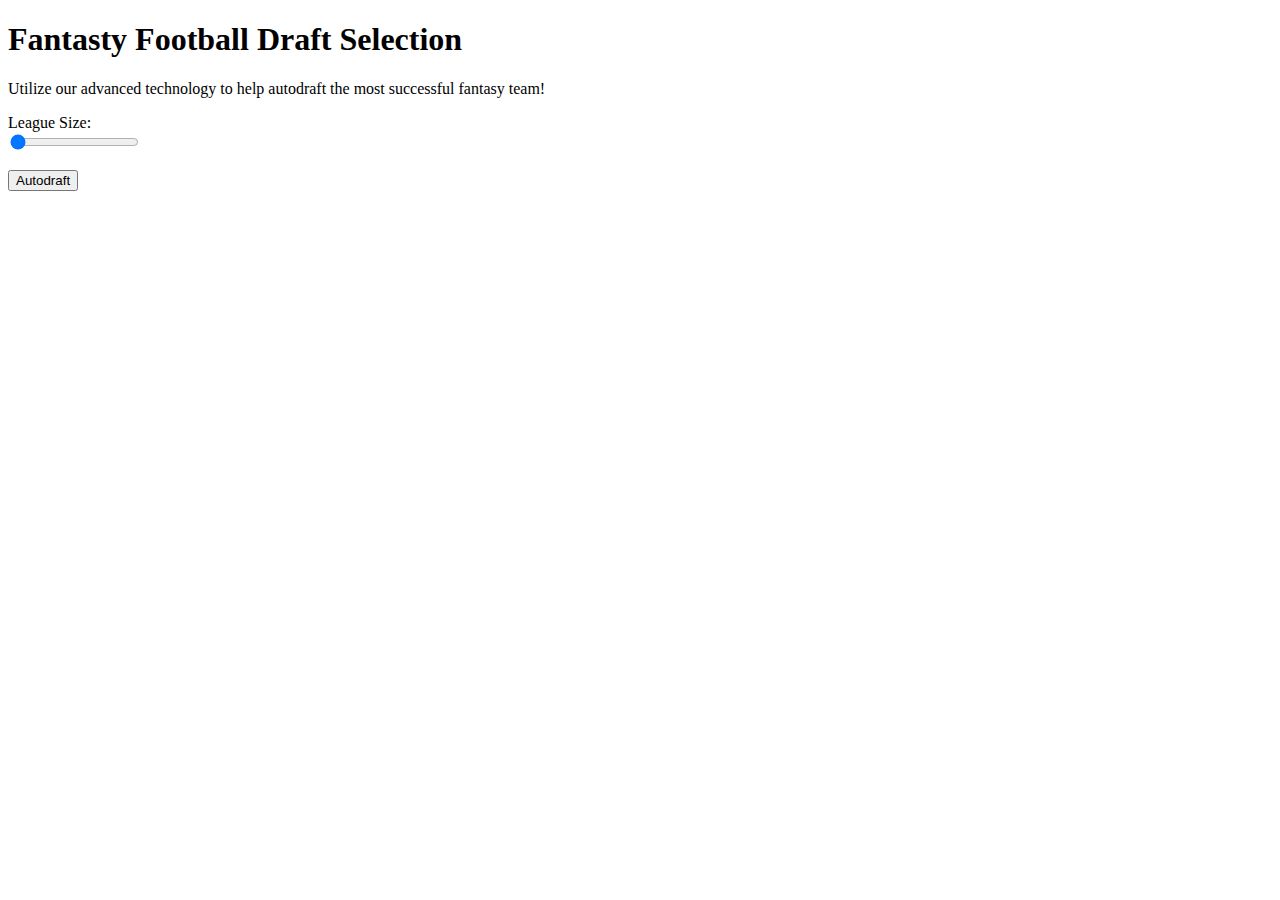
==== index.html @ a701f8e9 "Add files via upload" ====
<!DOCTYPE html>
<html lang="en">
  <head>
    <meta charset="UTF-8" />
    <meta name="viewport" content="width=device-width, initial-scale=1.0" />
    <title> Fantasty Football Draft Creator</title>
</head>
<body>
  <main>
    <section class="main">
      <h1 class="title">Fantasty Football Draft Selection</h1>
      <p>Utilize our advanced technology to help autodraft the most successful fantasy team!</p>
    </section>
    <section>
      <p class="leaguesize">
        <div class="league range__slider" data-min="8" data-max="12">
          <div class="length__title field-title" data-length='0'>League Size:</div>
          <input id="slider" type="range" min="8" max="12" value="4" />
        </div>
      
        <p id="" class="size"></p>
      </p>
      <p class="scoretype">

        <p id="" class="score"></p>
      </p>
    </section>
    <section>
      <p>
        <button id="startdraft" class="autodraft">
          Autodraft
        </button>
      </p>
    </section>
  </main>
  <script src="./assets/js/script.js"></script>
</body>
</html>
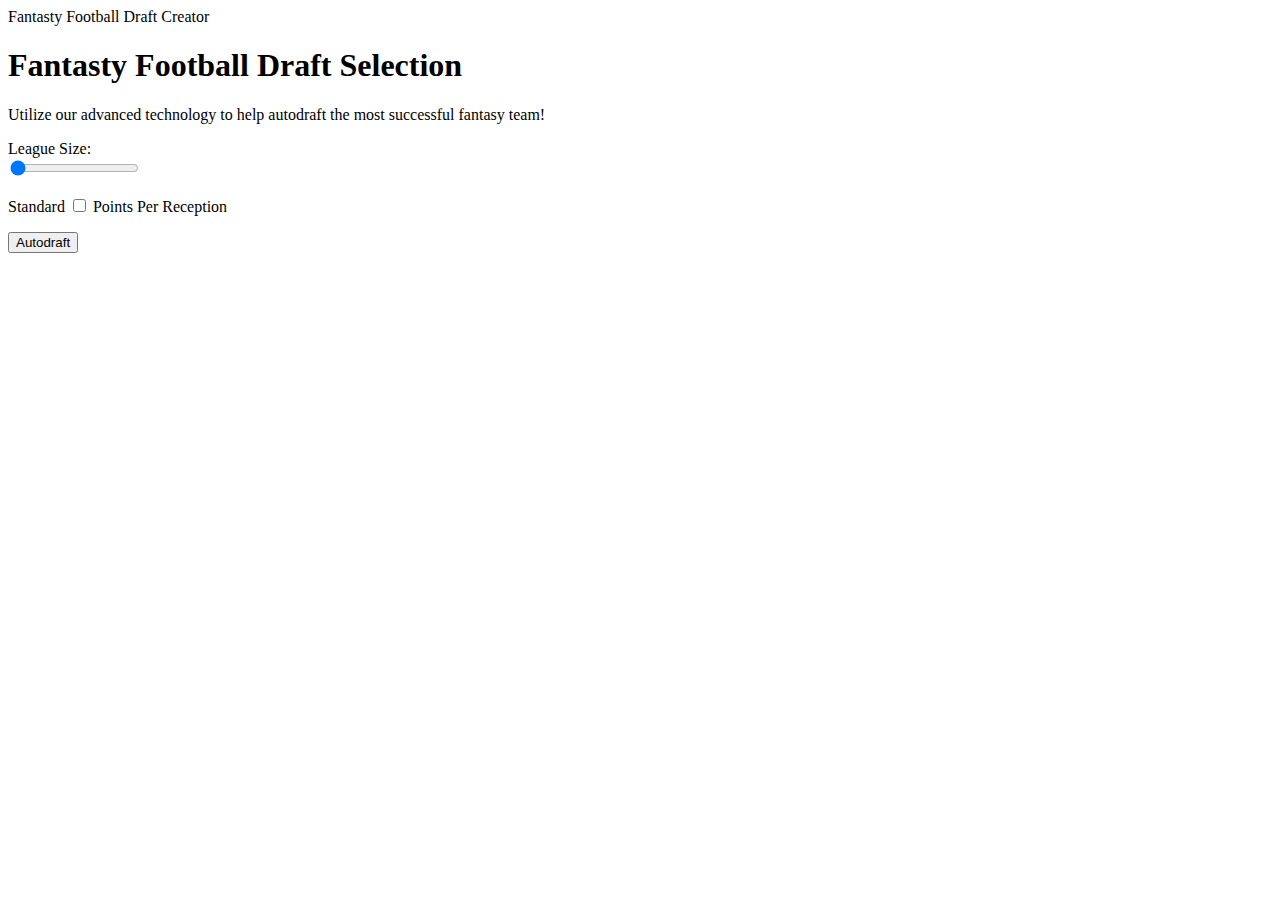
==== commit 364e48b2: "Merge pull request #11 from Blantoke/main" ====
--- a/index.html
+++ b/index.html
@@ -3,6 +3,7 @@
   <head>
     <meta charset="UTF-8" />
     <meta name="viewport" content="width=device-width, initial-scale=1.0" />
+    <link rel="stylesheet" type= "text/css" href="./assets/css/style.css"
     <title> Fantasty Football Draft Creator</title>
 </head>
 <body>
@@ -21,9 +22,13 @@
         <p id="" class="size"></p>
       </p>
       <p class="scoretype">
-
-        <p id="" class="score"></p>
-      </p>
+          Standard
+          <label class="switch">
+            <input type="checkbox">
+            <span class="slider"></span>
+          </label>
+          Points Per Reception
+          </p>
     </section>
     <section>
       <p>
@@ -35,4 +40,4 @@
   </main>
   <script src="./assets/js/script.js"></script>
 </body>
-</html>+</html>
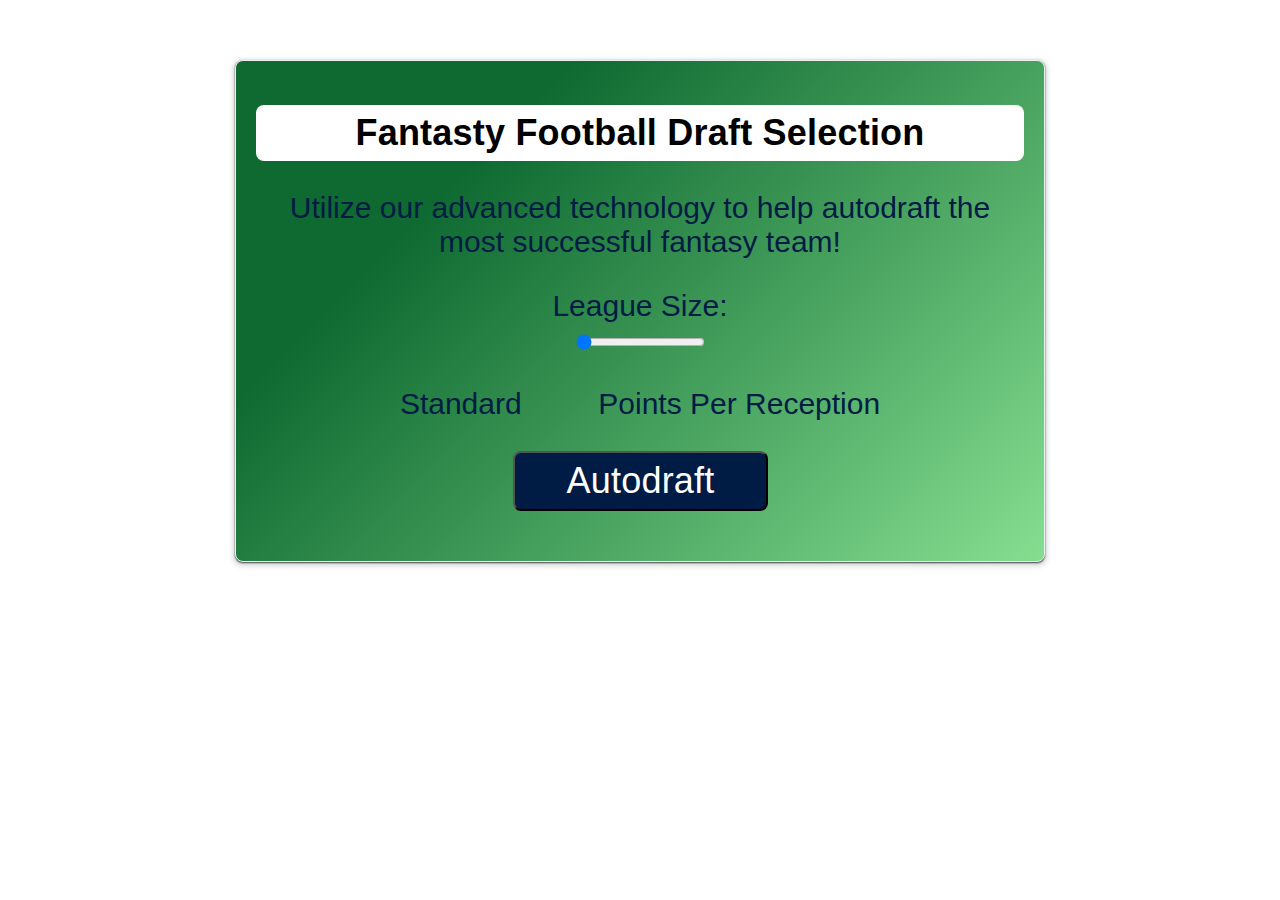
==== commit 06adb7c5: "the first page background picture is up and second page  api is working and is up except an image" ====
--- a/index.html
+++ b/index.html
@@ -3,8 +3,8 @@
   <head>
     <meta charset="UTF-8" />
     <meta name="viewport" content="width=device-width, initial-scale=1.0" />
-    <link rel="stylesheet" type= "text/css" href="./assets/css/style.css"
-    <title> Fantasty Football Draft Creator</title>
+    <link rel="stylesheet" href="style.css"/>
+    <title>Fantasty Football Draft Creator</title>
 </head>
 <body>
   <main>
--- a/style.css
+++ b/style.css
@@ -0,0 +1,94 @@
+body {
+  background-image: url("/image/football bg img.jpg");
+}
+.title {
+  background-color: white;
+  border-radius: 8px;
+  color: black;
+  cursor: pointer;
+  font-size: 1.2em;
+  letter-spacing: 0.21px;
+  line-height: 16px;
+  max-width: 675px;
+  padding: 20px 52px;
+  text-align: center
+  /*transition-duration: 0.15s;
+  transition-property: background-color;
+  transition-timing-function: linear;
+  margin: 0.6em auto;
+  display: block;*/
+
+}
+
+h2,
+h3 {
+  text-align: center;
+}
+
+button {
+  background-color: #001b44;
+  border-radius: 8px;
+  color: #fff;
+  cursor: pointer;
+  font-size: 1.2em;
+  letter-spacing: 0.21px;
+  line-height: 16px;
+  max-width: 255px;
+  padding: 20px 52px;
+  text-align: center;
+  transition-duration: 0.15s;
+  transition-property: background-color;
+  transition-timing-function: linear;
+  margin: 0.6em auto;
+  display: block;
+}
+
+label {
+  color: #212121;
+}
+
+select {
+  font-size: 30px;
+  width: 100%;
+  margin-top: 10px;
+  background-color: whitesmoke;
+}
+
+main {
+    font-size: 30px;
+    font-family: "Roboto", sans-serif;
+    color: #001b44;
+    border-radius: 8px;
+    text-align: center;
+    display: block;
+    flex-wrap: wrap;
+    background-color: #63d471;
+    background-image: linear-gradient(315deg, #85de90 0%, #0e6a31 74%);
+    border: 1px solid #eceff1;
+    border-radius: 8px;
+    box-shadow: rgba(60, 64, 67, 2) 0 1px 2px 0,
+      rgba(60, 64, 67, 0.15) 0 2px 4px 3px;
+    margin: 60px auto;
+    padding: 20px;
+    width: 60vw;
+}
+
+#msg {
+  display: block;
+  min-height: 100px;
+  width: 100%;
+  margin-top: 10px;
+  background-color: whitesmoke;
+}
+.switch {
+  position: relative;
+  display: inline-block;
+  width: 60px;
+  height: 34px;
+}
+
+.switch input { 
+  opacity: 0;
+  width: 0;
+  height: 0;
+}
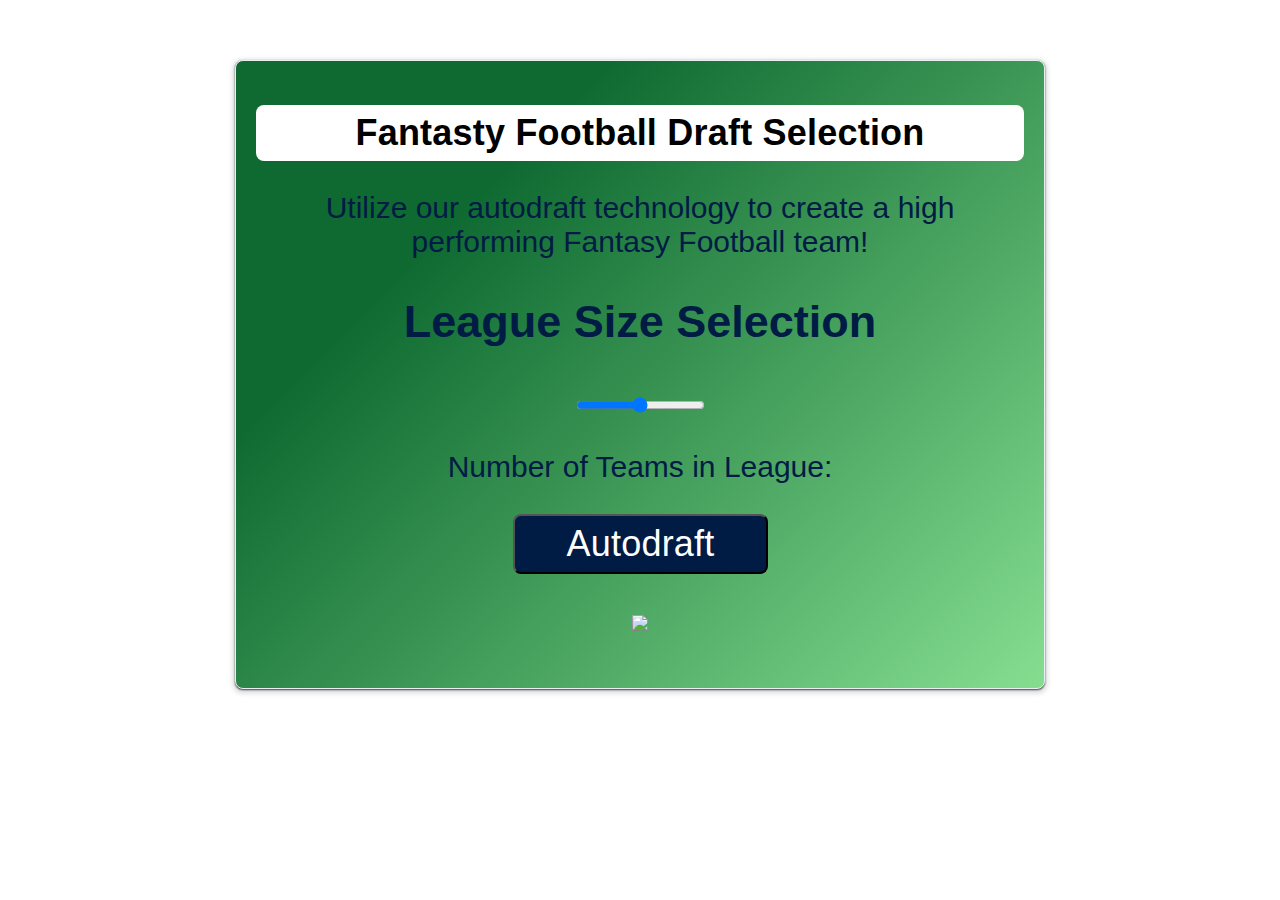
==== commit cadaf858: "Update index.html" ====
--- a/index.html
+++ b/index.html
@@ -2,42 +2,39 @@
 <html lang="en">
   <head>
     <meta charset="UTF-8" />
-    <meta name="viewport" content="width=device-width, initial-scale=1.0" />
+    <meta name="viewport" content="width=device-width, initial-scale=1">
     <link rel="stylesheet" href="style.css"/>
+    <link rel="stylesheet" href="https://cdn.jsdelivr.net/npm/bulma@0.9.3/css/bulma.min.css">
     <title>Fantasty Football Draft Creator</title>
 </head>
 <body>
+
   <main>
-    <section class="main">
+    <div class="mainCard">
       <h1 class="title">Fantasty Football Draft Selection</h1>
-      <p>Utilize our advanced technology to help autodraft the most successful fantasy team!</p>
-    </section>
-    <section>
-      <p class="leaguesize">
-        <div class="league range__slider" data-min="8" data-max="12">
-          <div class="length__title field-title" data-length='0'>League Size:</div>
-          <input id="slider" type="range" min="8" max="12" value="4" />
-        </div>
-      
-        <p id="" class="size"></p>
-      </p>
-      <p class="scoretype">
-          Standard
-          <label class="switch">
-            <input type="checkbox">
-            <span class="slider"></span>
-          </label>
-          Points Per Reception
-          </p>
-    </section>
-    <section>
-      <p>
-        <button id="startdraft" class="autodraft">
-          Autodraft
-        </button>
-      </p>
-    </section>
+        <p>Utilize our autodraft technology to create a high performing Fantasy Football team!</p>
+    </div>
+    <div class="slidecontainer">
+      <h2>League Size Selection</h2>
+      <input type="range" min="8" max="12" value="10" class="slider" id="myRange">
+      <p>Number of Teams in League: <span id="demo"></span></p>
+    </div>
+    <div class="score"
+    <input type="checkbox" id="customCheckbox">
+  <label for="customCheckbox"></label>
+  </div>
+<section> 
+    <div class="autodraft">
+      <button class= "button is-dark is-hovered is-large" id = "autodraft">
+      Autodraft
+    </button>
+    </div> 
+  <figure class="image is-128x128">
+      <img src="FFL-Logo.png">
+    </figure>
+ </section>
   </main>
   <script src="./assets/js/script.js"></script>
 </body>
 </html>
+
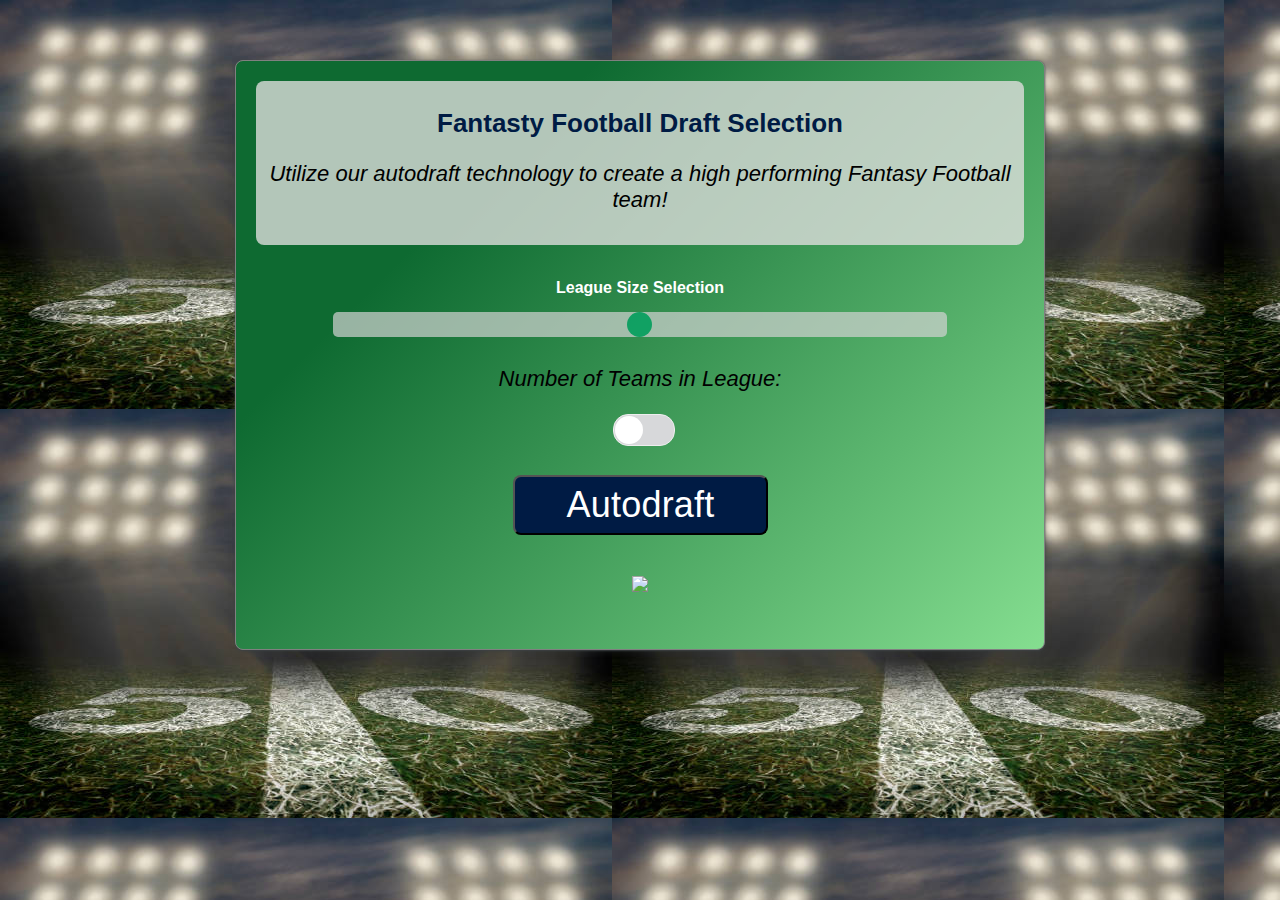
==== commit a91d329b: "updata" ====
--- a/index.html
+++ b/index.html
@@ -19,7 +19,7 @@
       <input type="range" min="8" max="12" value="10" class="slider" id="myRange">
       <p>Number of Teams in League: <span id="demo"></span></p>
     </div>
-    <div class="score"
+    <div class="score"></div>
     <input type="checkbox" id="customCheckbox">
   <label for="customCheckbox"></label>
   </div>
--- a/style.css
+++ b/style.css
@@ -1,31 +1,43 @@
 body {
   background-image: url("/image/football bg img.jpg");
 }
-.title {
-  background-color: white;
+main {
+  font-size: 30px;
+  font-family: "Roboto", sans-serif;
+  color: #001b44;
   border-radius: 8px;
-  color: black;
-  cursor: pointer;
-  font-size: 1.2em;
-  letter-spacing: 0.21px;
-  line-height: 16px;
-  max-width: 675px;
-  padding: 20px 52px;
-  text-align: center
-  /*transition-duration: 0.15s;
-  transition-property: background-color;
-  transition-timing-function: linear;
-  margin: 0.6em auto;
-  display: block;*/
-
+  text-align: center;
+  display: block;
+  flex-wrap: wrap;
+  background-color: #63d471;
+  background-image: linear-gradient(315deg, #85de90 0%, #0e6a31 74%);
+  border: 1px solid gray;
+  border-radius: 8px;
+  box-shadow: rgba(60, 64, 67, 2) 0 1px 2px 0,
+    rgba(60, 64, 67, 0.15) 0 2px 4px 3px;
+  margin: 60px auto;
+  padding: 20px;
+  width: 60vw;
+}
+h1 {
+font-size: 26px;
+font-weight: bolder;
 }
 
-h2,
-h3 {
-  text-align: center;
+h2, h3 {
+  color: white;
+  flex-direction: row;
+  font-size: medium;
 }
 
-button {
+p {
+  font-size: 22px;
+  color: black;
+  font-style: italic;
+}
+
+/* styling the Autodraft button*/
+button{
   background-color: #001b44;
   border-radius: 8px;
   color: #fff;
@@ -43,52 +55,90 @@
   display: block;
 }
 
-label {
-  color: #212121;
+
+.mainCard {
+ border-radius: 8px;
+background-color: rgba(227, 224, 224, 0.778);
+padding: 10px;
 }
 
-select {
-  font-size: 30px;
-  width: 100%;
-  margin-top: 10px;
-  background-color: whitesmoke;
+.slidecontainer {
+  width: 100%; 
+  padding-top: 20px;
 }
 
-main {
-    font-size: 30px;
-    font-family: "Roboto", sans-serif;
-    color: #001b44;
-    border-radius: 8px;
-    text-align: center;
-    display: block;
-    flex-wrap: wrap;
-    background-color: #63d471;
-    background-image: linear-gradient(315deg, #85de90 0%, #0e6a31 74%);
-    border: 1px solid #eceff1;
-    border-radius: 8px;
-    box-shadow: rgba(60, 64, 67, 2) 0 1px 2px 0,
-      rgba(60, 64, 67, 0.15) 0 2px 4px 3px;
-    margin: 60px auto;
-    padding: 20px;
-    width: 60vw;
+/* Slider styling */
+#myRange {
+  -webkit-appearance: none; 
+  appearance: none;
+  width: 80%; 
+  height: 25px; 
+  background: #d3d3d3; 
+  outline: none; 
+  border-radius: 5px;  
+  opacity: 0.7; 
+  -webkit-transition: .2s;
+  transition: opacity .2s;
 }
 
-#msg {
-  display: block;
-  min-height: 100px;
-  width: 100%;
-  margin-top: 10px;
-  background-color: whitesmoke;
-}
-.switch {
-  position: relative;
-  display: inline-block;
-  width: 60px;
-  height: 34px;
+/* slider highlight on mouse over */
+#myRange:hover {
+  opacity: 1; 
 }
 
-.switch input { 
-  opacity: 0;
-  width: 0;
-  height: 0;
+/* Overriding the default look for slider */
+#myRange::-webkit-slider-thumb {
+  -webkit-appearance: none; 
+  appearance: none;
+  border-radius: 50%; 
+  width: 25px; 
+  height: 25px; 
+  background: #04AA6D; 
+  cursor: pointer; 
 }
+
+#myRange::-moz-range-thumb {
+  width: 25px; 
+  height: 25px; 
+  border-radius: 50%; 
+  background: #04AA6D; 
+  cursor: pointer; 
+}
+/* Styling the scoring slider*/
+
+#customCheckbox{
+  visibility:hidden;
+  width:0;
+  height:0;
+  margin:0;
+}
+label{
+  position:relative;
+  display:inline-block;
+  width:60px;
+  height:30px;
+  border:1px solid #eeeeee;
+  background-color:#d7d8da;
+  border-radius: 15px;
+  transition: background 0.3s linear;
+  cursor:pointer;
+}
+label:after{
+  content:'';
+  position:absolute;
+  left:1px;
+  top:1px;
+  width:28px;
+  height:28px;
+  border-radius: 15px;
+  background-color:#ffffff;
+  transition: left 0.3s ease-out;
+}
+
+#customCheckbox:checked ~ label{
+  background-color: #42d77d;
+}
+#customCheckbox:checked ~ label:after{
+  left: 31px;
+}
+
